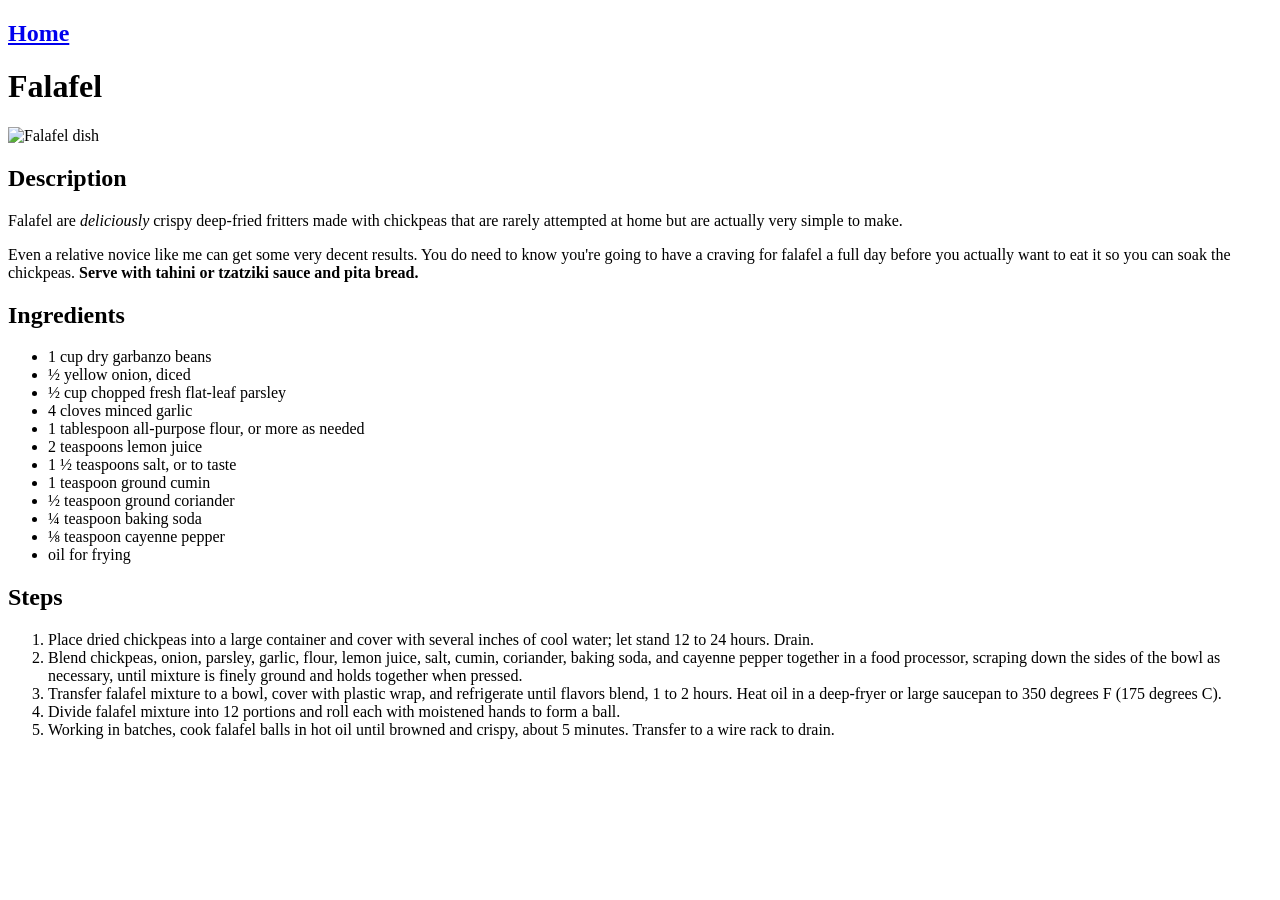
==== recipes/falafel.html @ ae159eb7 "Add falafel recipe page - Added description - Added image - Added ingredient list - Added steps list" ====
<!DOCTYPE html>
<html lang="en">
<head>
    <meta charset="UTF-8">
    <meta name="viewport" content="width=device-width, initial-scale=1.0">
    <title>Falafel Recipe</title>
</head>
<body>
    <header>
        <h2><a href="../index.html">Home</a></h2>
    </header>
    <main>
        <h1>Falafel</h1>
        <img src="https://upload.wikimedia.org/wikipedia/commons/7/75/As_du_falafel_Paris_Le_Marais.jpg" alt="Falafel dish" width="50%">
        <h2>Description</h2>
        <p>Falafel are <em>deliciously</em> crispy deep-fried fritters made with chickpeas that are rarely attempted at home but are actually very simple to make.</p>
        <p>Even a relative novice like me can get some very decent results. You do need to know you're going to have a craving for falafel a full day before you actually want to eat it so you can soak the chickpeas. <strong>Serve with tahini or tzatziki sauce and pita bread.</strong></p>
        <h2>Ingredients</h2>
        <ul>
            <li>1 cup dry garbanzo beans</li>
            <li>½ yellow onion, diced</li>
            <li>½ cup chopped fresh flat-leaf parsley</li>
            <li>4 cloves minced garlic</li>
            <li>1 tablespoon all-purpose flour, or more as needed</li>
            <li>2 teaspoons lemon juice</li>
            <li>1 ½ teaspoons salt, or to taste</li>
            <li>1 teaspoon ground cumin</li>
            <li>½ teaspoon ground coriander</li>
            <li>¼ teaspoon baking soda</li>
            <li>⅛ teaspoon cayenne pepper</li>
            <li>oil for frying</li>
        </ul>
        <h2>Steps</h2>
        <ol>
            <li>Place dried chickpeas into a large container and cover with several inches of cool water; let stand 12 to 24 hours. Drain.</li>
            <li>Blend chickpeas, onion, parsley, garlic, flour, lemon juice, salt, cumin, coriander, baking soda, and cayenne pepper together in a food processor, scraping down the sides of the bowl as necessary, until mixture is finely ground and holds together when pressed.</li>
            <li>Transfer falafel mixture to a bowl, cover with plastic wrap, and refrigerate until flavors blend, 1 to 2 hours. Heat oil in a deep-fryer or large saucepan to 350 degrees F (175 degrees C).</li>
            <li>Divide falafel mixture into 12 portions and roll each with moistened hands to form a ball.</li>
            <li>Working in batches, cook falafel balls in hot oil until browned and crispy, about 5 minutes. Transfer to a wire rack to drain.</li>
        </ol>
    </main>
</body>
</html>
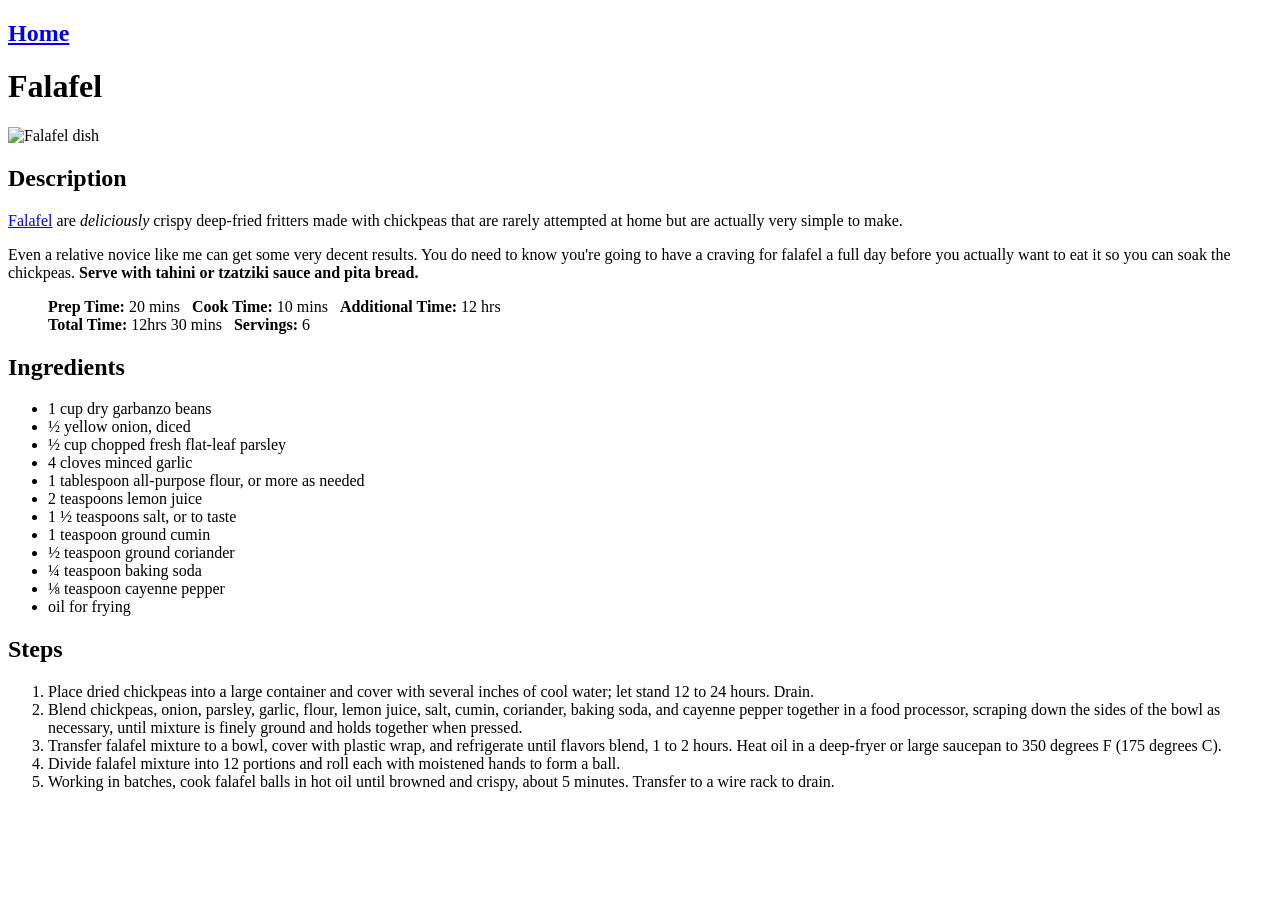
==== commit b3b33651: "Add second recipe page, Mash Potatoes - same tags added: main, h1, p, ul, ol etc. - figure tag added" ====
--- a/recipes/falafel.html
+++ b/recipes/falafel.html
@@ -13,8 +13,20 @@
         <h1>Falafel</h1>
         <img src="https://upload.wikimedia.org/wikipedia/commons/7/75/As_du_falafel_Paris_Le_Marais.jpg" alt="Falafel dish" width="50%">
         <h2>Description</h2>
-        <p>Falafel are <em>deliciously</em> crispy deep-fried fritters made with chickpeas that are rarely attempted at home but are actually very simple to make.</p>
+        <p><a href="https://www.allrecipes.com/recipe/241705/chef-johns-falafel/">Falafel</a> are <em>deliciously</em> crispy deep-fried fritters made with chickpeas that are rarely attempted at home but are actually very simple to make.</p>
         <p>Even a relative novice like me can get some very decent results. You do need to know you're going to have a craving for falafel a full day before you actually want to eat it so you can soak the chickpeas. <strong>Serve with tahini or tzatziki sauce and pita bread.</strong></p>
+        <figure>
+            <div>
+                <span><strong>Prep Time:&nbsp</strong></span><span>20 mins&nbsp&nbsp</span>
+                <span><strong>Cook Time:&nbsp</strong></span><span>10 mins&nbsp&nbsp</span>
+                <span><strong>Additional Time:&nbsp</strong></span><span>12 hrs&nbsp&nbsp</span>
+                
+            </div>
+            <div>
+                <span><strong>Total Time:&nbsp</strong></span><span>12hrs 30 mins&nbsp&nbsp</span>
+                <span><strong>Servings:&nbsp</strong></span><span>6</span>
+            </div>
+        </figure>
         <h2>Ingredients</h2>
         <ul>
             <li>1 cup dry garbanzo beans</li>
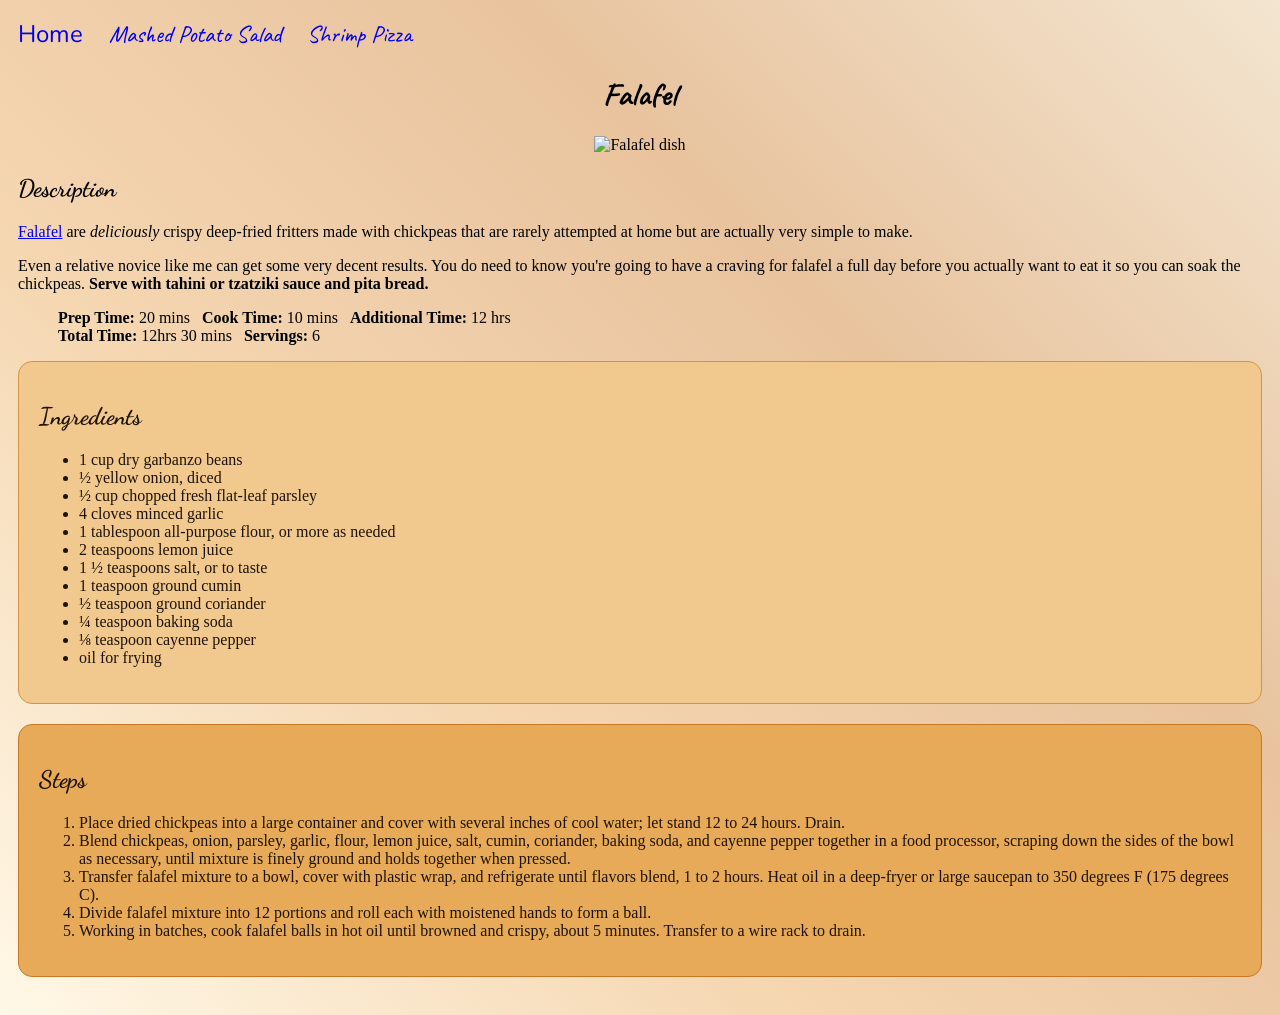
==== commit f4548ee3: "Add CSS styling to recipe website Style the navbar, recipe header, ingredient section, steps section" ====
--- a/recipes/falafel.html
+++ b/recipes/falafel.html
@@ -4,29 +4,41 @@
     <meta charset="UTF-8">
     <meta name="viewport" content="width=device-width, initial-scale=1.0">
     <title>Falafel Recipe</title>
+    <link rel="stylesheet" href="../style.css">
+    <link rel="preconnect" href="https://fonts.googleapis.com">
+    <link rel="preconnect" href="https://fonts.gstatic.com" crossorigin>
+    <link href="https://fonts.googleapis.com/css2?family=Caveat:wght@400..700&family=Dancing+Script:wght@400..700&family=Merriweather:wght@300;400;700&family=Nunito:wght@200..1000&display=swap" rel="stylesheet">
 </head>
 <body>
     <header>
-        <h2><a href="../index.html">Home</a></h2>
+        <nav class="navbar">
+            <ul>
+                <li><a href="../index.html">Home</a></li>
+                <li><a href="./mashed_potatoes.html">Mashed Potato Salad</a></li>
+                <li><a href="./seafood_pizza.html">Shrimp Pizza</a></li>
+            </ul>
+        </nav>
     </header>
     <main>
-        <h1>Falafel</h1>
-        <img src="https://upload.wikimedia.org/wikipedia/commons/7/75/As_du_falafel_Paris_Le_Marais.jpg" alt="Falafel dish" width="50%">
+        <div class="hero">
+            <h1 class="recipe-title">Falafel</h1>
+            <img src="https://upload.wikimedia.org/wikipedia/commons/7/75/As_du_falafel_Paris_Le_Marais.jpg" alt="Falafel dish" width="50%">
+        </div>
         <h2>Description</h2>
-        <p><a href="https://www.allrecipes.com/recipe/241705/chef-johns-falafel/">Falafel</a> are <em>deliciously</em> crispy deep-fried fritters made with chickpeas that are rarely attempted at home but are actually very simple to make.</p>
+        <p><a href="https://www.allrecipes.com/recipe/241705/chef-johns-falafel/" target="_blank" rel="noreferrer">Falafel</a> are <em>deliciously</em> crispy deep-fried fritters made with chickpeas that are rarely attempted at home but are actually very simple to make.</p>
         <p>Even a relative novice like me can get some very decent results. You do need to know you're going to have a craving for falafel a full day before you actually want to eat it so you can soak the chickpeas. <strong>Serve with tahini or tzatziki sauce and pita bread.</strong></p>
         <figure>
             <div>
                 <span><strong>Prep Time:&nbsp</strong></span><span>20 mins&nbsp&nbsp</span>
                 <span><strong>Cook Time:&nbsp</strong></span><span>10 mins&nbsp&nbsp</span>
-                <span><strong>Additional Time:&nbsp</strong></span><span>12 hrs&nbsp&nbsp</span>
-                
+                <span><strong>Additional Time:&nbsp</strong></span><span>12 hrs&nbsp&nbsp</span>  
             </div>
             <div>
                 <span><strong>Total Time:&nbsp</strong></span><span>12hrs 30 mins&nbsp&nbsp</span>
                 <span><strong>Servings:&nbsp</strong></span><span>6</span>
             </div>
         </figure>
+        <section>
         <h2>Ingredients</h2>
         <ul>
             <li>1 cup dry garbanzo beans</li>
@@ -42,6 +54,8 @@
             <li>⅛ teaspoon cayenne pepper</li>
             <li>oil for frying</li>
         </ul>
+        </section>
+        <section>
         <h2>Steps</h2>
         <ol>
             <li>Place dried chickpeas into a large container and cover with several inches of cool water; let stand 12 to 24 hours. Drain.</li>
@@ -50,6 +64,7 @@
             <li>Divide falafel mixture into 12 portions and roll each with moistened hands to form a ball.</li>
             <li>Working in batches, cook falafel balls in hot oil until browned and crispy, about 5 minutes. Transfer to a wire rack to drain.</li>
         </ol>
+        </section>
     </main>
 </body>
 </html>
--- a/style.css
+++ b/style.css
@@ -0,0 +1,108 @@
+body {
+   background: linear-gradient(
+   45deg,
+   #fff8e7,
+   #f5d7b2,
+   #e8c39e,
+   #f3e5d0
+   );
+   padding: 10px;
+}
+
+.page-title {
+   text-align: center;
+   font-family:'Merriweather', 'Roboto', 'Franklin Gothic Medium', 'Arial Narrow', Arial, sans-serif;
+}
+
+.hero {
+   max-width: fit-content;
+   text-align: center;
+   margin: 0 auto;
+}
+
+.container {
+   margin: 1% auto;
+   background-color: rgb(255, 251, 131);
+   width: 400px;
+   font-size:xx-large;
+   padding: 20px;
+   text-align: center;
+   font-family:"Caveat", Arial, Helvetica, sans-serif;
+    
+}
+
+.list-container {
+   display: inline-block;
+   text-align: left;
+}
+
+.recipe-title {
+   font-family:'Caveat', 'Times New Roman', Times, serif;
+}
+
+.list-container a:visited {
+   color: #4A2E1F;
+}
+
+.list-container a:hover {
+   color: green;
+}
+
+.list-container li:hover {
+   color: red;
+}
+
+ /* recipe pages */
+
+.navbar>ul{
+   font-size: x-large;
+   font-family: 'Caveat', 'Courier New', Courier, monospace;
+   list-style-type: none;
+   padding: 0;
+   margin-top: 0;
+}
+.navbar>ul>li:first-child{
+   font-family: 'Nunito', 'Courier New', Courier, monospace;
+}
+
+.navbar>ul>li{
+   display: inline-block;
+   margin-right: 20px;
+}
+
+.navbar>ul>li>a{
+   text-decoration: none;  
+}
+
+.navbar>ul>li>a:visited{
+   color: #4A2E1F;
+}
+
+.navbar>ul>li>a:hover{
+   color: #B85C38;
+}
+
+h1, h2 {
+    font-family:"Dancing Script", Arial, Helvetica, sans-serif;
+}
+
+section {
+  border: 1px solid #d8862f;
+  border-radius: 14px;
+  padding: 20px;
+  margin-bottom: 20px;
+  background-color: #f6c878;
+  color: #1f1308;
+
+  border: 1px solid #d29345;
+  border-radius: 14px;
+  padding: 20px;
+  margin-bottom: 20px;
+  background-color: #f1c98e;
+  color: #1f1308;
+}
+
+section:last-child{
+  border-color: #c87822;
+  background-color: #e7aa58;
+}
